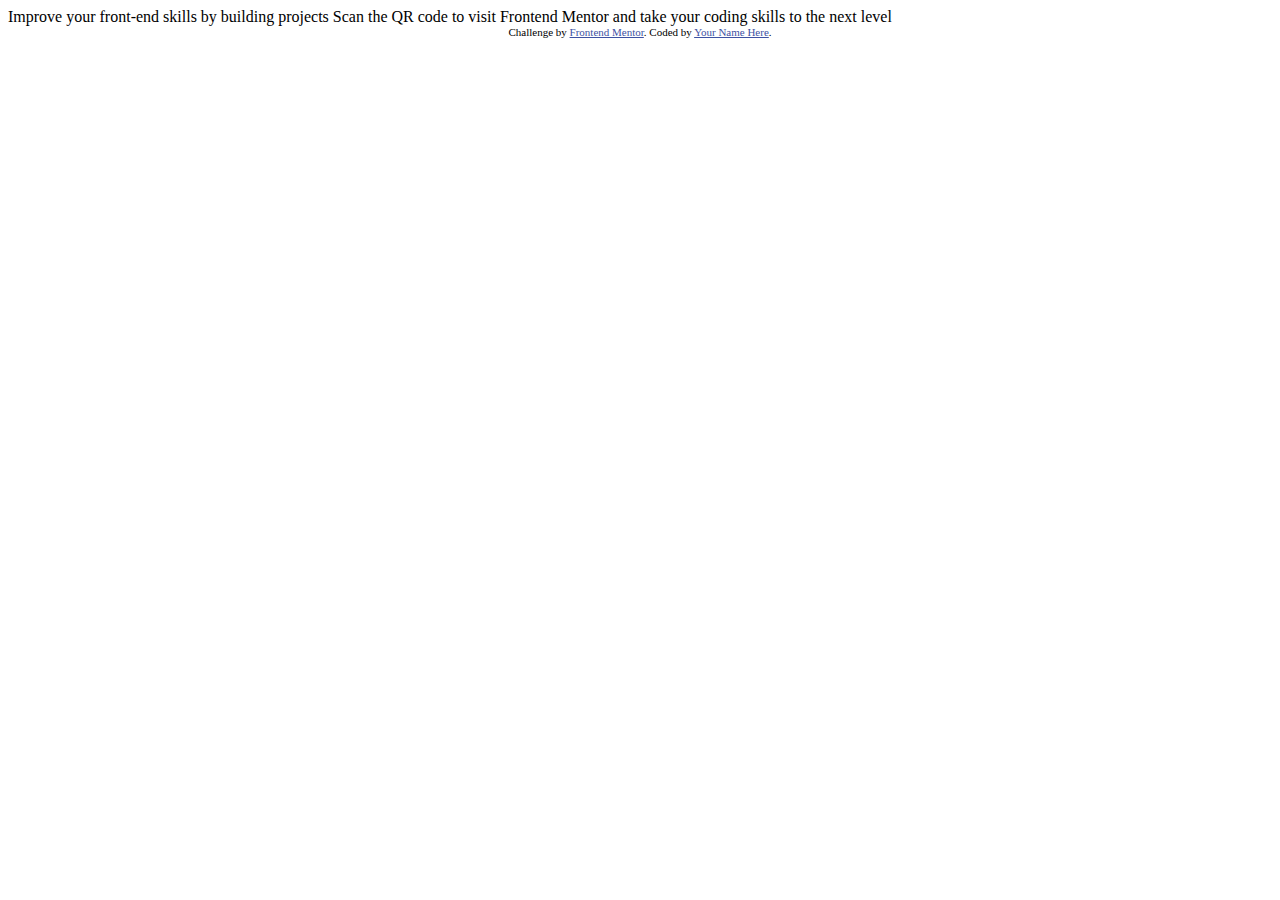
==== qr-code-component-main/index.html @ 9e9bcf56 "initial commit" ====
<!DOCTYPE html>
<html lang="en">
<head>
  <meta charset="UTF-8">
  <meta name="viewport" content="width=device-width, initial-scale=1.0"> <!-- displays site properly based on user's device -->

  <link rel="icon" type="image/png" sizes="32x32" href="./images/favicon-32x32.png">
  
  <title>Frontend Mentor | QR code component</title>

  <!-- Feel free to remove these styles or customise in your own stylesheet 👍 -->
  <style>
    .attribution { font-size: 11px; text-align: center; }
    .attribution a { color: hsl(228, 45%, 44%); }
  </style>
</head>
<body>

  Improve your front-end skills by building projects

  Scan the QR code to visit Frontend Mentor and take your coding skills to the next level
  
  <div class="attribution">
    Challenge by <a href="https://www.frontendmentor.io?ref=challenge" target="_blank">Frontend Mentor</a>. 
    Coded by <a href="#">Your Name Here</a>.
  </div>
</body>
</html>
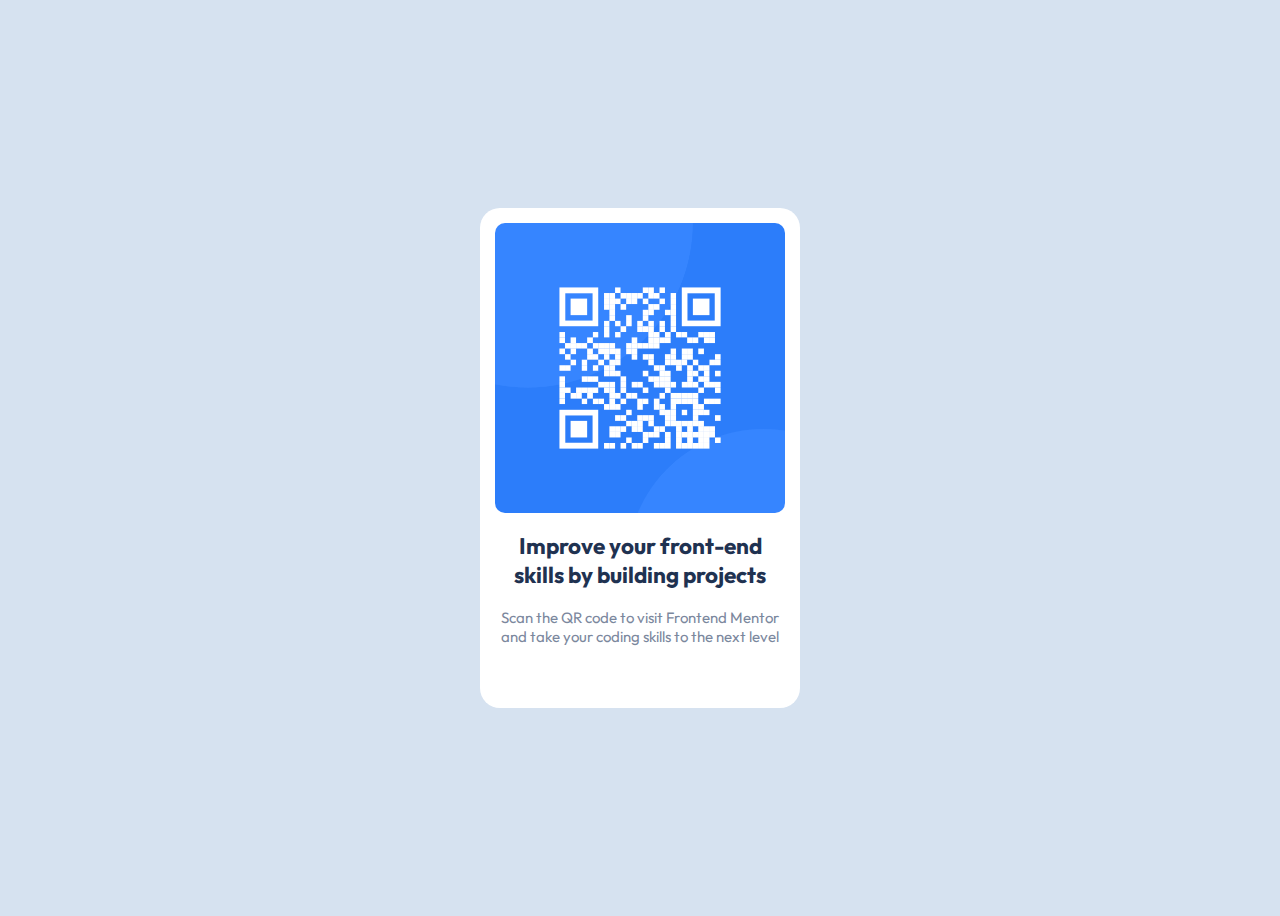
==== commit 21376c9b: "create card layout" ====
--- a/qr-code-component-main/index.html
+++ b/qr-code-component-main/index.html
@@ -1,28 +1,32 @@
 <!DOCTYPE html>
 <html lang="en">
-<head>
-  <meta charset="UTF-8">
-  <meta name="viewport" content="width=device-width, initial-scale=1.0"> <!-- displays site properly based on user's device -->
+  <head>
+    <meta charset="UTF-8" />
+    <meta name="viewport" content="width=device-width, initial-scale=1.0" />
+    <link rel="stylesheet" href="styles.css" />
+    <link rel="preconnect" href="https://fonts.googleapis.com" />
+    <link rel="preconnect" href="https://fonts.gstatic.com" crossorigin />
+    <link
+      href="https://fonts.googleapis.com/css2?family=Outfit:wght@400;700&display=swap"
+      rel="stylesheet"
+    />
+    <link
+      rel="icon"
+      type="image/png"
+      sizes="32x32"
+      href="./images/favicon-32x32.png"
+    />
 
-  <link rel="icon" type="image/png" sizes="32x32" href="./images/favicon-32x32.png">
-  
-  <title>Frontend Mentor | QR code component</title>
-
-  <!-- Feel free to remove these styles or customise in your own stylesheet 👍 -->
-  <style>
-    .attribution { font-size: 11px; text-align: center; }
-    .attribution a { color: hsl(228, 45%, 44%); }
-  </style>
-</head>
-<body>
-
-  Improve your front-end skills by building projects
-
-  Scan the QR code to visit Frontend Mentor and take your coding skills to the next level
-  
-  <div class="attribution">
-    Challenge by <a href="https://www.frontendmentor.io?ref=challenge" target="_blank">Frontend Mentor</a>. 
-    Coded by <a href="#">Your Name Here</a>.
-  </div>
-</body>
-</html>+    <title>Frontend Mentor | QR code component</title>
+  </head>
+  <body>
+    <div class="card">
+      <img src="./images/image-qr-code.png" />
+      <h2>Improve your front-end skills by building projects</h2>
+      <p>
+        Scan the QR code to visit Frontend Mentor and take your coding skills to
+        the next level
+      </p>
+    </div>
+  </body>
+</html>
--- a/qr-code-component-main/styles.css
+++ b/qr-code-component-main/styles.css
@@ -0,0 +1,57 @@
+:root {
+  --white: hsl(0, 0%, 100%);
+  --light-gray: hsl(212, 45%, 89%);
+  --grayish-blue: hsl(220, 15%, 55%);
+  --dark-blue: hsl(218, 44%, 22%);
+}
+
+html {
+  font-size: 15px;
+  font-family: "Outfit";
+}
+
+h2 {
+  font-weight: 700;
+  color: var(--dark-blue);
+}
+
+p {
+  font-weight: 400;
+  color: var(--grayish-blue);
+}
+
+body {
+  background-color: var(--light-gray);
+  min-height: 100vh;
+  display: flex;
+  flex-direction: column;
+  justify-content: center;
+  align-items: center;
+}
+
+.card {
+  background-color: var(--white);
+  width: 320px;
+  height: 500px;
+  border-radius: 20px;
+}
+
+.card img {
+  width: 100%;
+  border-radius: 25px;
+  box-sizing: border-box;
+  border: solid var(--white) 15px;
+}
+
+.card h2 {
+  text-align: center;
+  padding-left: 15px;
+  padding-right: 15px;
+  margin-top: -1px;
+}
+
+.card p {
+  text-align: center;
+  padding-left: 20px;
+  padding-right: 20px;
+}
